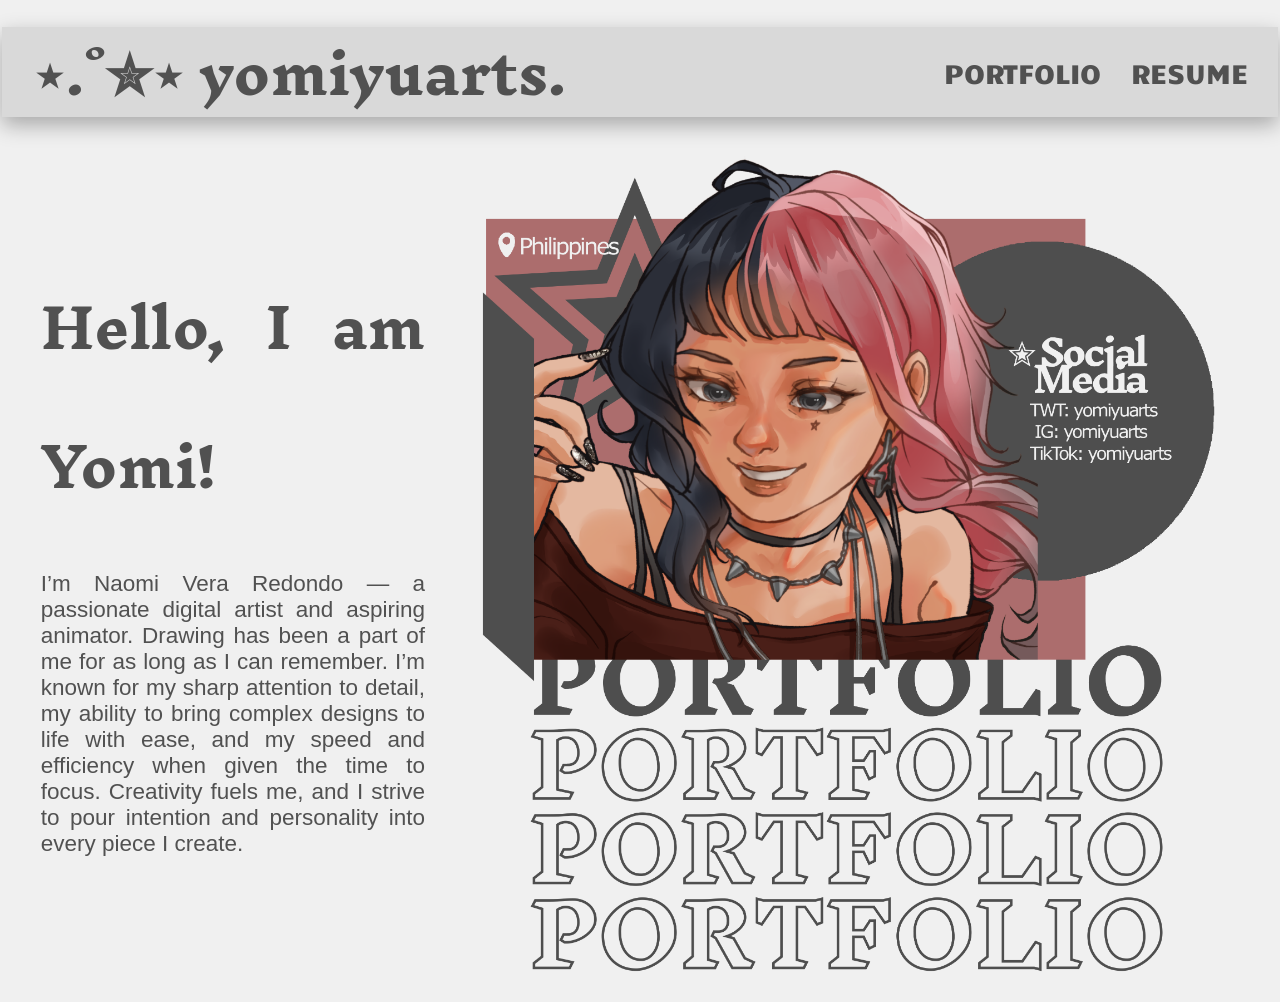
==== index.html @ df93c1bd "added everything" ====
<!doctype html>
<html lang="en">
  <head>
    <meta charset="UTF-8" />
    <link rel="icon" type="image/svg+xml" href="assets/star.svg"/>
    <meta name="viewport" content="width=device-width, initial-scale=1.0" />
    <title>YomiyuArts | Portfolio</title>

    <link rel="stylesheet" href="/main.css">
    <link rel="stylesheet" href="/frontpage.css">

    <link rel="preconnect" href="https://fonts.googleapis.com">
    <link rel="preconnect" href="https://fonts.gstatic.com" crossorigin>
    <link href="https://fonts.googleapis.com/css2?family=Inknut+Antiqua:wght@700&display=swap" rel="stylesheet">
    <link href="https://fonts.googleapis.com/css2?family=Candal&display=swap" rel="stylesheet">

  </head>

<body style="overflow-x: hidden;">
    
    <div class="navigation-bar">
        <div class="navbar-name">
          <span class="name">⋆.˚✮⋆ yomiyuarts.</span>
        </div>

        <div class="navbar-nav">
          <a href="#Portfolio">PORTFOLIO</a>
          <a href="#resume">RESUME</a>
        </div>
    </div>

    <div class="intro">
          <div class="inside-intro">
            <h1>Hello, I am Yomi!</h1>
            <p>
              I’m Naomi Vera Redondo — a passionate digital artist and aspiring animator.
              Drawing has been a part of me for as long as I can remember. 
              I’m known for my sharp attention to detail, my
              ability to bring complex designs to life with ease,
              and my speed and efficiency when given the time to focus.
              Creativity fuels me, and I strive to pour intention
              and personality into every piece I create.
            </p>
          </div>
          <div class="imageko">
            <img src="/assets/faceko.png" alt="Yomi's Selfsona" />
          </div>
    </div>

  </body>

</html>
---- main.css ----
@import url('https://fonts.googleapis.com/css2?family=Inknut+Antiqua:wght@700&display=swap');
@import url('https://fonts.googleapis.com/css2?family=Candal&display=swap');

body{
    min-height:100vh;
    display:flex;
    flex-direction:column;
    justify-content:center;
    align-items:center;
    background-color: #f0f0f0;
}

.navigation-bar {
  display: flex;
  background-color: #D9D9D9;
  color: #515151;
  padding-left: 30px;
  padding-right: 30px;
  width: 95vw;
  height: 10vh;
  position: fixed;
  top: 3%;
  left: 50%;
  transform: translateX(-50%);
  justify-content: space-between;
  align-items: center;
  z-index: 1000;
  box-shadow: 0 8px 20px rgba(0, 0, 0, 0.3);
}

.name {
font-size: 6vh;
font-family: 'Inknut Antiqua', serif;
font-weight: bold;
margin-right: 10px;
pointer-events: none;
}

.navbar-nav {
  display: flex;
  flex-direction: row;
  align-items: center;
  gap: 30px;
}

.navbar-nav a {
  font-family: "Candal", sans-serif;
  font-size: 3vh;
  text-decoration: none;
  color: #515151;
  transition: color 0.3s ease;
}

.navbar-nav a:hover {
text-decoration: none;
color: #ac6d6d;
cursor: pointer;
}
---- frontpage.css ----
.intro {
display: flex;
gap: 30px;
color: #515151;
margin-bottom: 1px;
top: 10vh;
width: 95%;
position: relative;
z-index: 2;
justify-content: center;
align-items: center;
margin: 0 auto; 
}

.imageko img {
height: 100vh;
animation: fadeRise 1.2s ease-out forwards;
}

.inside-intro {
justify-content: left;
width: 32%;
text-align: justify;
}

.inside-intro h1 {
font-size: 6vh;
font-family: 'Inknut Antiqua', serif;
font-weight: bold;
color: #515151;
position: relative;
animation: fadeRise 1.2s ease-out forwards;
}

.inside-intro p {
font-size: 2.5vh;
color: #515151;
font-family: Verdana, Geneva, Tahoma, sans-serif;
animation: fadeRise 1.2s ease-out forwards;
}
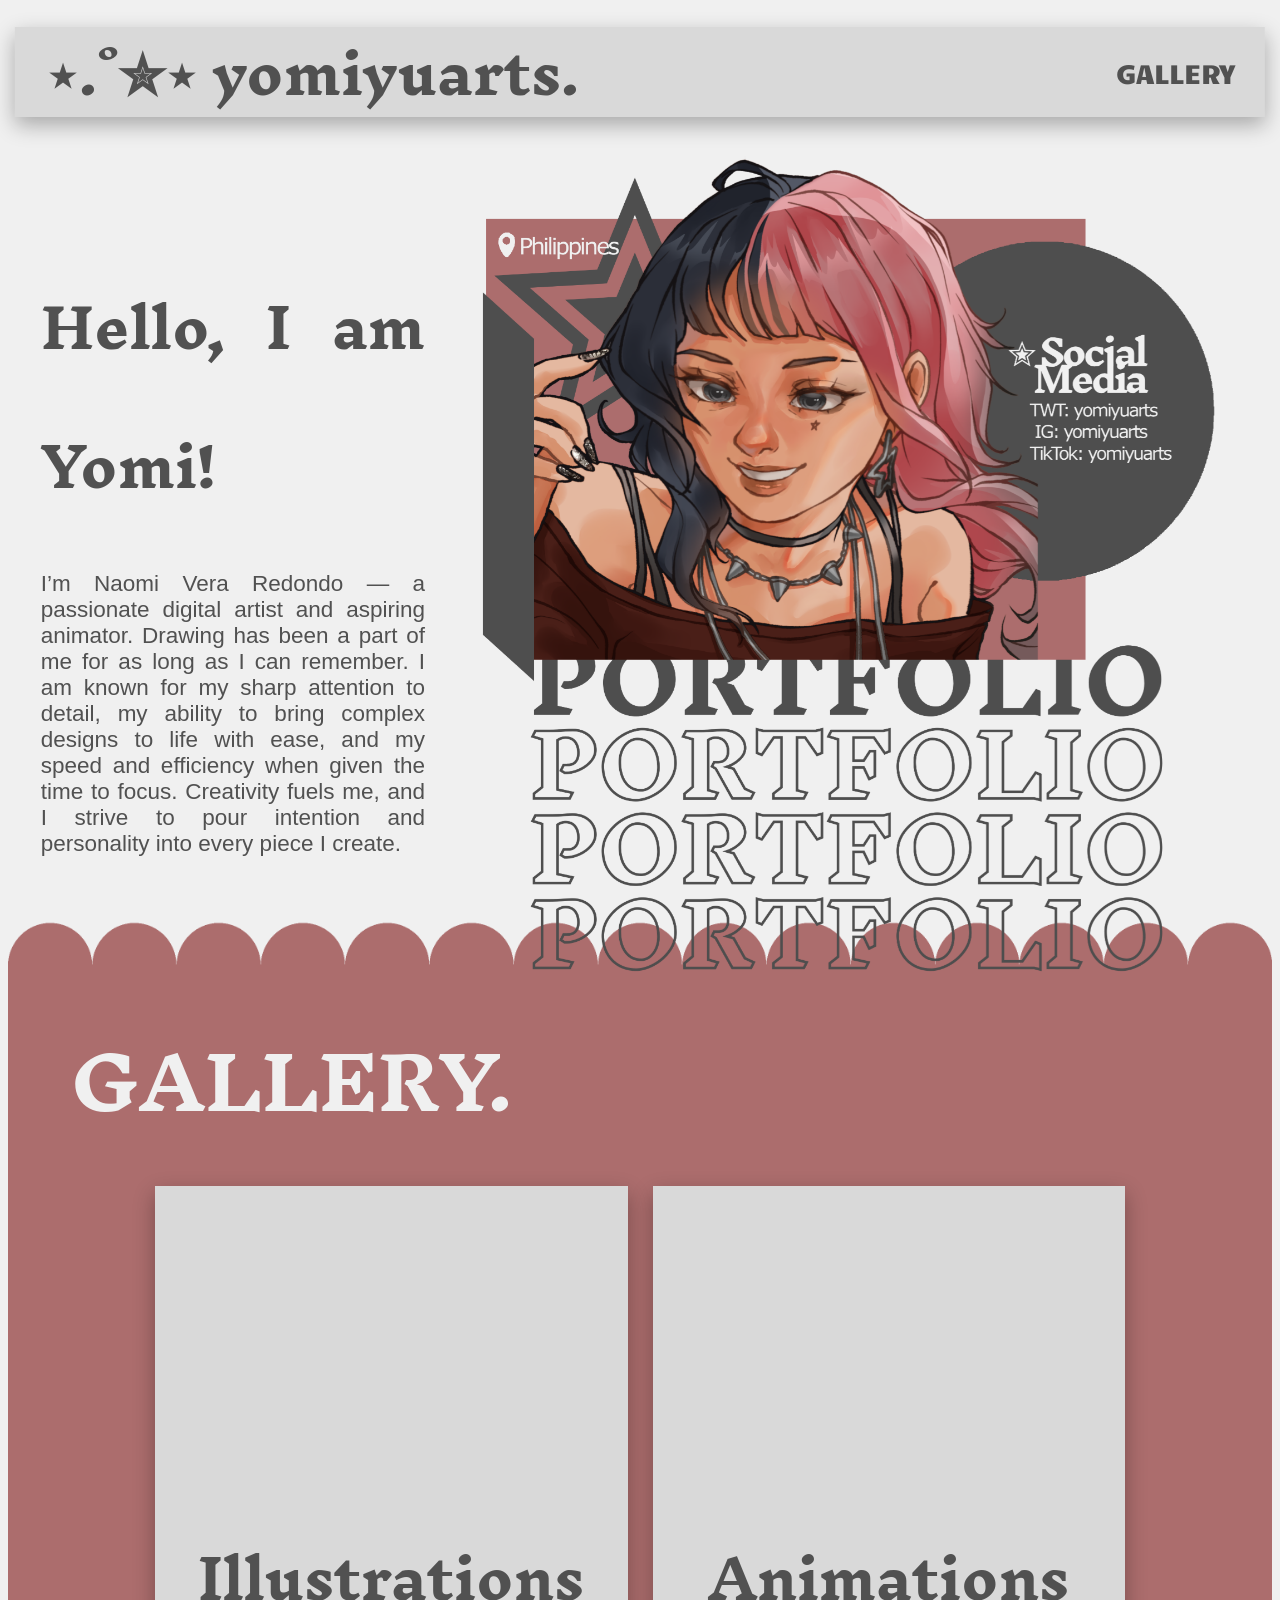
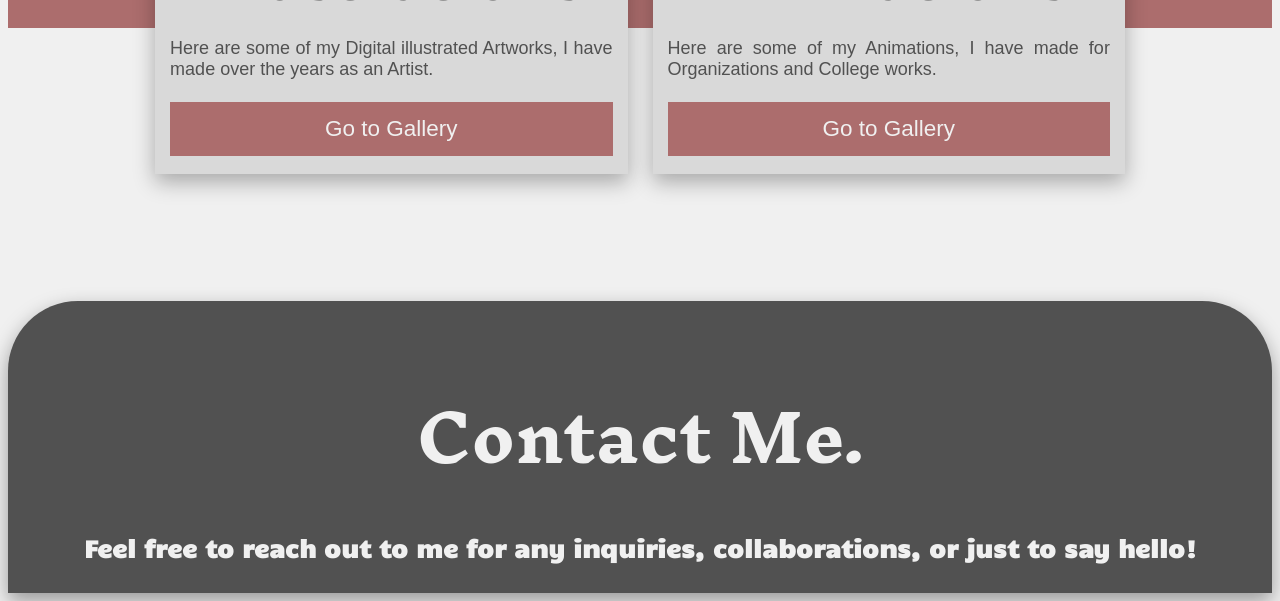
==== commit f9dcdaca: "alot" ====
--- a/index.html
+++ b/index.html
@@ -24,18 +24,17 @@
         </div>
 
         <div class="navbar-nav">
-          <a href="#Portfolio">PORTFOLIO</a>
-          <a href="#resume">RESUME</a>
+          <a href="#Portfolio">GALLERY</a>
         </div>
     </div>
 
-    <div class="intro">
+    <div class="intro" id="intro">
           <div class="inside-intro">
             <h1>Hello, I am Yomi!</h1>
             <p>
               I’m Naomi Vera Redondo — a passionate digital artist and aspiring animator.
               Drawing has been a part of me for as long as I can remember. 
-              I’m known for my sharp attention to detail, my
+              I am known for my sharp attention to detail, my
               ability to bring complex designs to life with ease,
               and my speed and efficiency when given the time to focus.
               Creativity fuels me, and I strive to pour intention
@@ -47,6 +46,49 @@
           </div>
     </div>
 
+    <div class="pinkthing">
+          <h1 id="Portfolio">GALLERY.</h1>
+          
+          <div class="cards">
+              <div class="card">
+                <div class="fade-gallery">
+          <img src="assets/Illustration.PNG" alt="Artwork 1" />
+          <img src="assets/Illustration2.png" alt="Artwork 2" />
+          <img src="assets/Illustration3.PNG" alt="Artwork 3" />
+        </div>
+              <div class="card-body">
+                <h5 class="card-title">Illustrations</h5>
+                <p class="card-text">
+                  Here are some of my Digital illustrated Artworks, I have made over the years as an Artist.
+                </p>
+                <a href="/illustrations.html" class="button">Go to Gallery</a>
+              </div>
+            </div>
+
+            <div class="card">
+              <div class="fade-gallery">
+                <img src="assets/animation.gif" alt="Animations Logo" />
+                <img src="assets/animation2.GIF" alt="Animations Logo" />
+                <img src="assets/animation3.GIF" alt="Animations Logo" />
+              </div>
+        <div class="card-body">
+          <h5 class="card-title">Animations</h5>
+          <p class="card-text">
+            Here are some of my Animations, I have made for Organizations and College works.
+          </p>
+          <a href="/animations.html" class="button">Go to Gallery</a>
+        </div>
+      </div>
+
+        </div>
+    </div>
+
+<div class="footer">
+  <h1>Contact Me.</h1>
+  <h2>Feel free to reach out to me for any inquiries, collaborations, or just to say hello!</h2>
+  
+</div>
+
   </body>
 
 </html>
--- a/main.css
+++ b/main.css
@@ -1,5 +1,9 @@
 @import url('https://fonts.googleapis.com/css2?family=Inknut+Antiqua:wght@700&display=swap');
 @import url('https://fonts.googleapis.com/css2?family=Candal&display=swap');
+
+html {
+    scroll-behavior: smooth;
+}
 
 body{
     min-height:100vh;
@@ -16,7 +20,7 @@
   color: #515151;
   padding-left: 30px;
   padding-right: 30px;
-  width: 95vw;
+  width: 93vw;
   height: 10vh;
   position: fixed;
   top: 3%;
--- a/frontpage.css
+++ b/frontpage.css
@@ -37,4 +37,185 @@
 color: #515151;
 font-family: Verdana, Geneva, Tahoma, sans-serif;
 animation: fadeRise 1.2s ease-out forwards;
+}
+
+/* PORTFOLIO SECTION */
+
+@keyframes fadeRise {
+  0% {
+    opacity: 0;
+    transform: translateY(20px);
+  }
+  100% {
+    opacity: 1;
+    transform: translateY(0);
+  }
+}
+
+.pinkthing {
+  width: 100%;
+  z-index: 1;
+  position: relative;
+  top: 0;
+  background-image: url("assets/pinkscallop.PNG");
+  background-size: 100% auto;
+  background-position: center top;
+  background-repeat: no-repeat;
+}
+
+.cards {
+  display: flex;
+  flex-direction: row;
+  position: relative;
+  justify-content: center;
+  align-items: center;
+  gap: 25px;
+  margin-bottom: 10%;
+}
+
+.pinkthing h1 {
+  font-size: 4.5rem;
+  font-family: 'Inknut Antiqua', serif;
+  font-weight: bold;
+  color: #f0f0f0;
+  text-align: left;
+  margin-top: 6%;
+  margin-left: 5%;
+  margin-bottom: 1%;
+}
+
+.pinkthing h5 {
+  font-size: 6vh;
+  font-family: 'Inknut Antiqua', serif;
+  font-weight: bold;
+  color: #515151;
+  text-align: center;
+  margin: -2% 0 0;
+}
+
+.pinkthing p {
+  font-size: 2vh;
+  font-family: Verdana, Geneva, Tahoma, sans-serif;
+  color: #515151;
+  text-align: justify;
+  margin: -2% 0 5%;
+}
+
+.card {
+background-color: #D9D9D9;
+height: 62vh;
+width: 35%;
+border-radius: 0px;
+padding: 15px;
+z-index: 2;
+position: relative;
+animation: fadeRise 1.2s ease-out forwards;
+align-items: center;
+box-shadow: 0 8px 20px rgba(0, 0, 0, 0.3);
+}
+
+.card-text {
+font-size: 1.1rem;
+color: #515151;
+font-family: Verdana, Geneva, Tahoma, sans-serif;
+text-align: left;
+}
+
+.card-title {
+font-size: 3rem;
+font-family: 'Inknut Antiqua', serif;
+font-weight: bold;
+color: #515151;
+position: relative;
+text-align: left;
+}
+
+.button {
+  font-size: 2.5vh;
+  font-family: Verdana, Geneva, Tahoma, sans-serif;
+  text-decoration: none;
+  background-color: #ac6d6d;
+  color: #f0f0f0;
+  transition: background-color 0.3s ease, color 0.3s ease;
+  border: none;
+  height: 6vh;
+  width: 100%;
+
+  display: flex;        
+  align-items: center;    
+  justify-content: center;  
+  box-sizing: border-box;  
+}
+
+.button:hover {
+  background-color: #f0f0f0;
+  color: #515151;
+  cursor: pointer;
+}
+
+
+.fade-gallery {
+  position: relative;
+  height: 35vh;
+  width: 100%;
+  overflow: hidden;
+}
+
+.fade-gallery img {
+  position: absolute;
+  top: 0;
+  left: 50%;
+  transform: translateX(-50%);
+  height: 100;
+  width: 100%;
+  opacity: 0;
+  animation: fade 9s infinite;
+  object-fit: cover;
+  aspect-ratio: 16/9;
+}
+
+.fade-gallery img:nth-child(1) {
+  animation-delay: 0s;
+}
+.fade-gallery img:nth-child(2) {
+  animation-delay: 6s;
+}
+.fade-gallery img:nth-child(3) {
+  animation-delay: 12s;
+}
+
+@keyframes fade {
+  0%   { opacity: 0; }
+  10%  { opacity: 1; }   
+  30%  { opacity: 1; }   
+  40%  { opacity: 0; }   
+  100% { opacity: 0; }
+}
+
+.footer {
+    background-color: #515151;
+    color: #f0f0f0;
+    z-index: 12;
+    padding: 10px 0;
+    width: 100%;
+    position: relative;
+    left: 0;
+    border-radius: 70px 70px 0 0;
+    box-shadow: 0 8px 20px rgba(0, 0, 0, 0.37);
+}
+
+.footer h1 {
+    font-size: 4rem;
+    font-family: 'Inknut Antiqua', serif !important;
+    font-weight: bold;
+    color: #f0f0f0;
+    text-align: center;
+}
+
+.footer h2 {
+    font-size: 1.5rem;
+    font-family: 'Candal', sans-serif !important;
+    color: #f0f0f0;
+    text-align: center;
+    margin-top: -30px;
 }
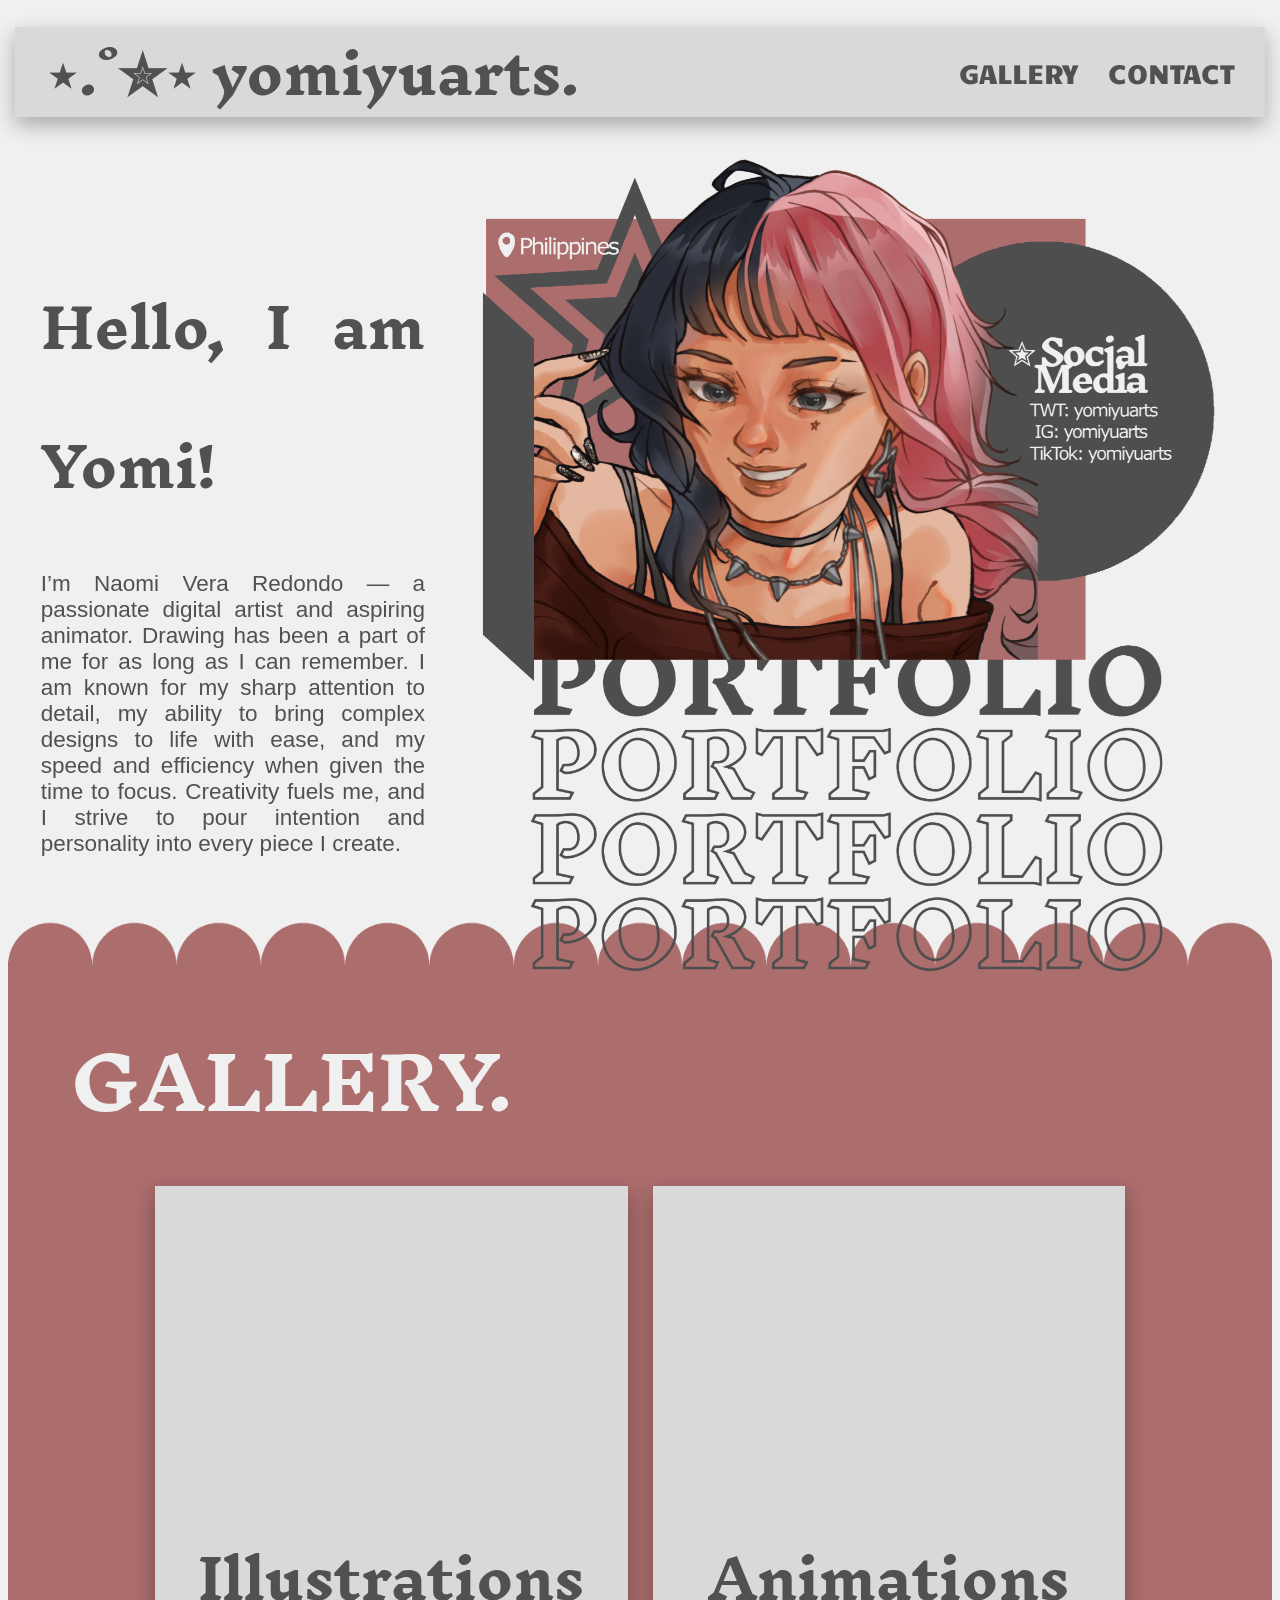
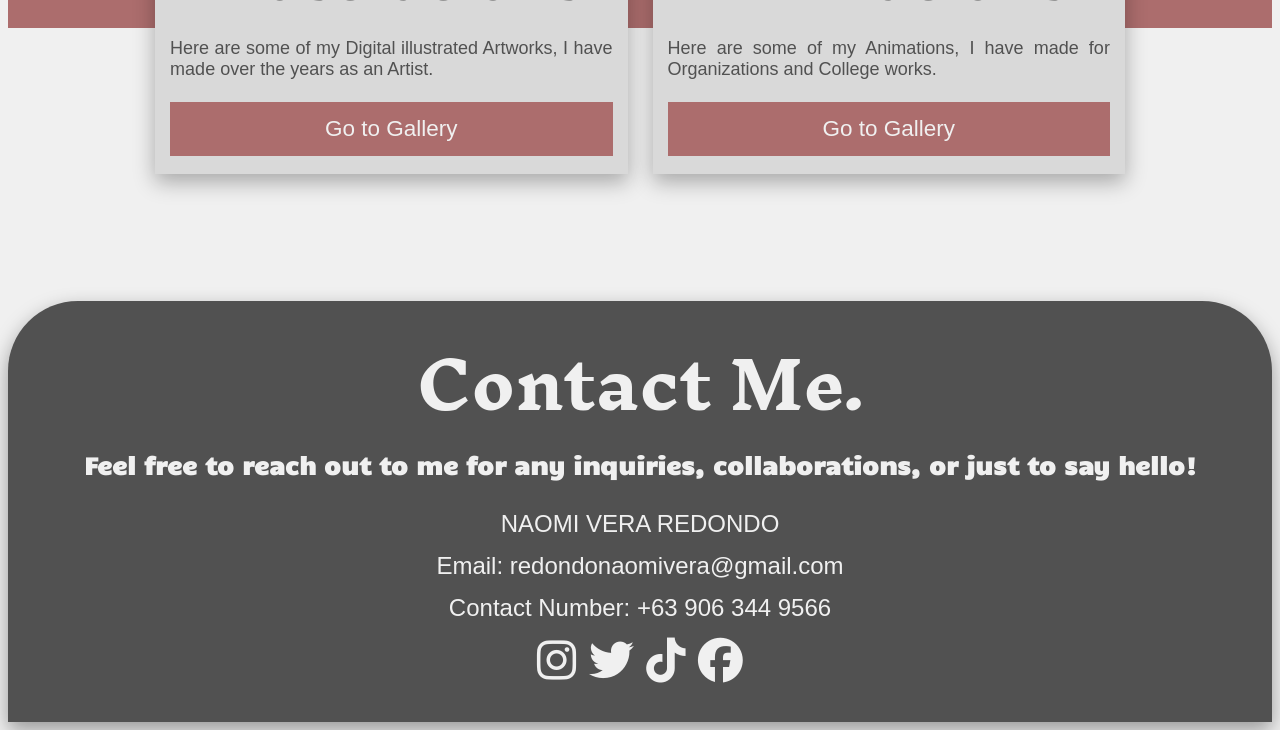
==== commit ddfcb2c5: "hellyea" ====
--- a/index.html
+++ b/index.html
@@ -8,6 +8,9 @@
 
     <link rel="stylesheet" href="/main.css">
     <link rel="stylesheet" href="/frontpage.css">
+
+    <link rel="stylesheet" href="https://cdnjs.cloudflare.com/ajax/libs/font-awesome/6.5.2/css/all.min.css">
+
 
     <link rel="preconnect" href="https://fonts.googleapis.com">
     <link rel="preconnect" href="https://fonts.gstatic.com" crossorigin>
@@ -20,11 +23,12 @@
     
     <div class="navigation-bar">
         <div class="navbar-name">
-          <span class="name">⋆.˚✮⋆ yomiyuarts.</span>
+          <span class="name" >⋆.˚✮⋆ yomiyuarts.</span>
         </div>
 
         <div class="navbar-nav">
           <a href="#Portfolio">GALLERY</a>
+          <a href="#contact">CONTACT</a>
         </div>
     </div>
 
@@ -83,9 +87,30 @@
         </div>
     </div>
 
-<div class="footer">
+<div class="footer" id="contact">
   <h1>Contact Me.</h1>
   <h2>Feel free to reach out to me for any inquiries, collaborations, or just to say hello!</h2>
+  <p> NAOMI VERA REDONDO</p>
+  <p> Email: <a href="mailto:redondonaomivera@gmail.com">redondonaomivera@gmail.com</a></p>
+  <p> Contact Number: <a href="tel:+639063449566">+63 906 344 9566</a></p>
+<p class="social-icons">
+    <a href="https://www.instagram.com/yomiyuarts/" target="_blank">
+        <i class="fab fa-instagram"></i>
+    </a>
+
+    <a href="https://twitter.com/yomiyuarts" target="_blank">
+        <i class="fab fa-twitter"></i>
+    </a>
+
+    <a href="https://www.tiktok.com/@yomiyuarts" target="_blank">
+        <i class="fab fa-tiktok"></i>
+    </a>
+
+    <a href="https://www.facebook.com/yomiyuuu/" target="_blank">
+        <i class="fab fa-facebook"></i>
+    </a>
+</p>
+
   
 </div>
 
--- a/frontpage.css
+++ b/frontpage.css
@@ -210,6 +210,7 @@
     font-weight: bold;
     color: #f0f0f0;
     text-align: center;
+    margin-top: -10px;
 }
 
 .footer h2 {
@@ -217,5 +218,31 @@
     font-family: 'Candal', sans-serif !important;
     color: #f0f0f0;
     text-align: center;
-    margin-top: -30px;
+    margin-top: -60px;
+    margin-bottom: 40px;
+}
+
+.footer p {
+    font-size: 1.5rem;
+    font-family: Verdana, Geneva, Tahoma, sans-serif !important;
+    color: #f0f0f0;
+    text-align: center;
+    text-decoration: none;
+    margin-top: -10px;
+}
+
+.footer a {
+    font-size: 1.5rem;
+    font-family: Verdana, Geneva, Tahoma, sans-serif !important;
+    color: #f0f0f0;
+    text-align: center;
+    text-decoration: none;
+    margin-top: -60px;
+}
+
+.social-icons a {
+    font-size: 5vh;
+    color: #f0f0f0;
+    text-decoration: none;
+    margin-bottom: 20px;
 }
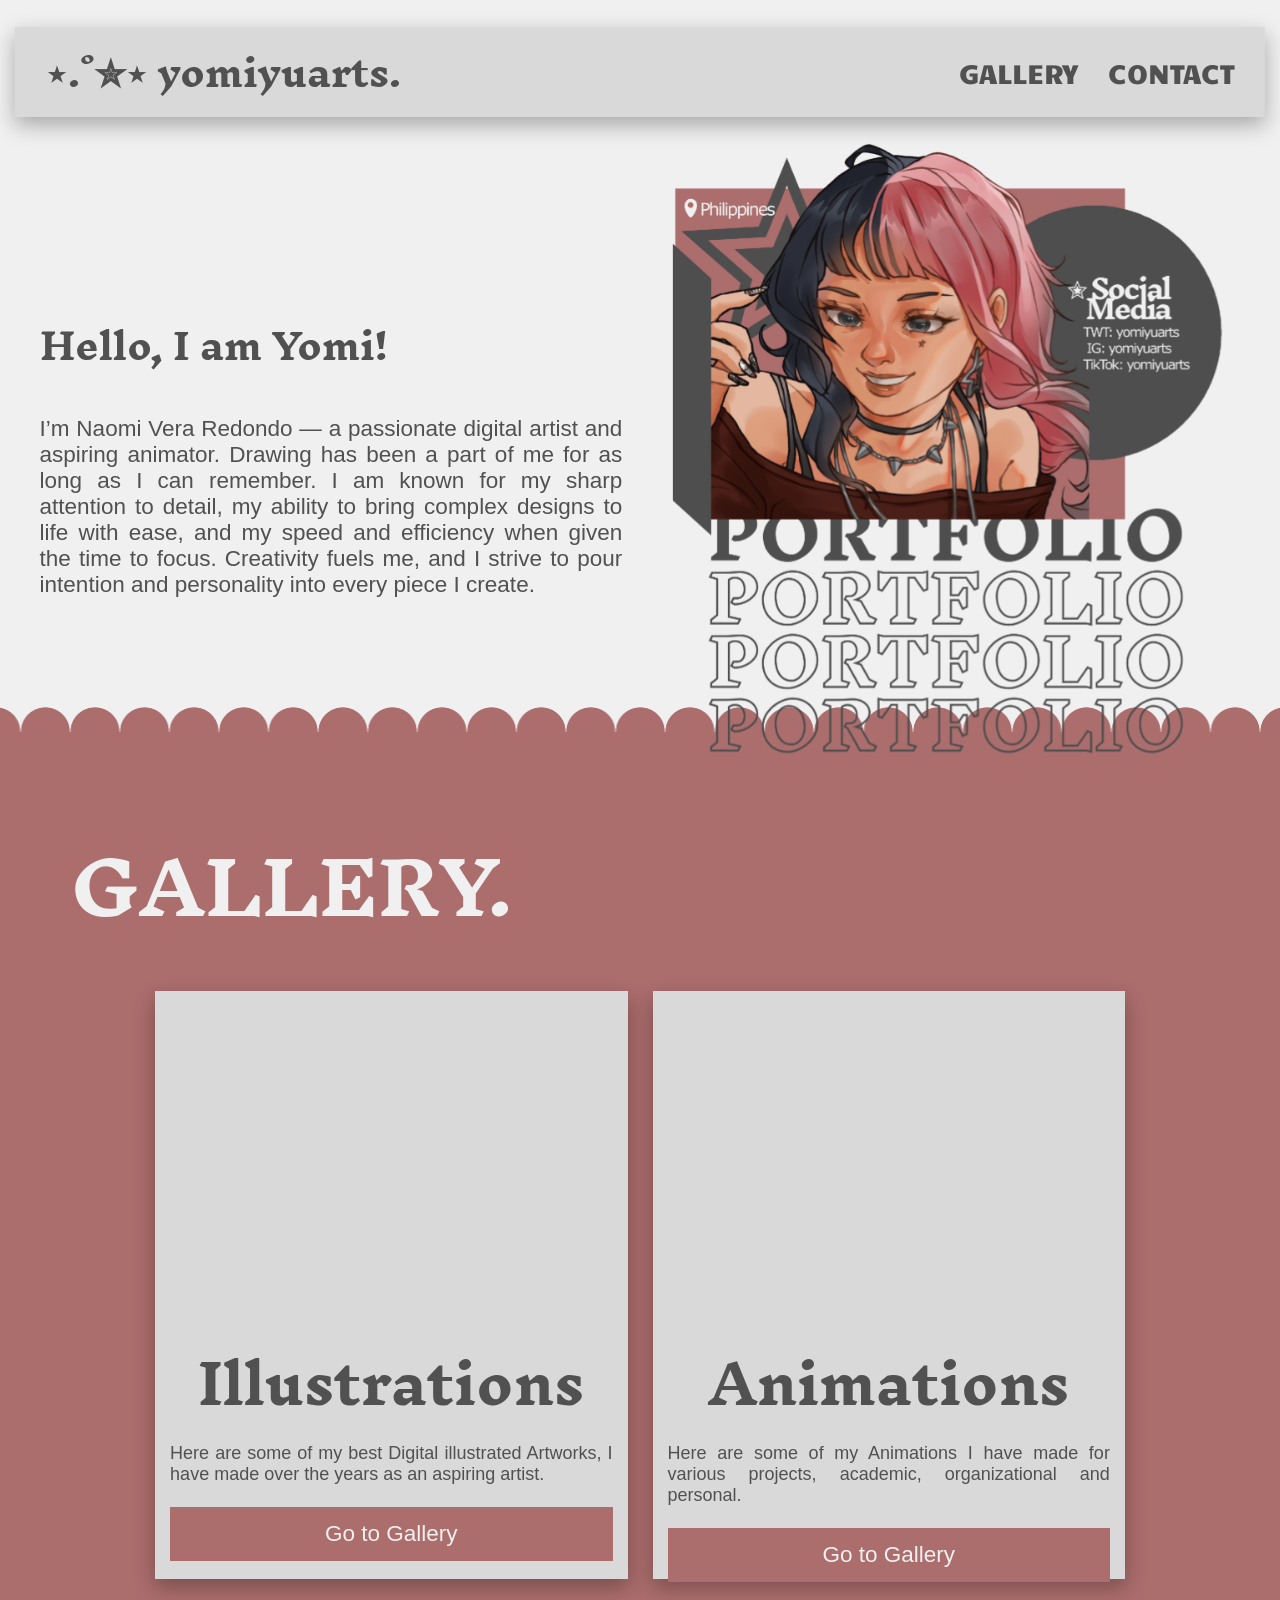
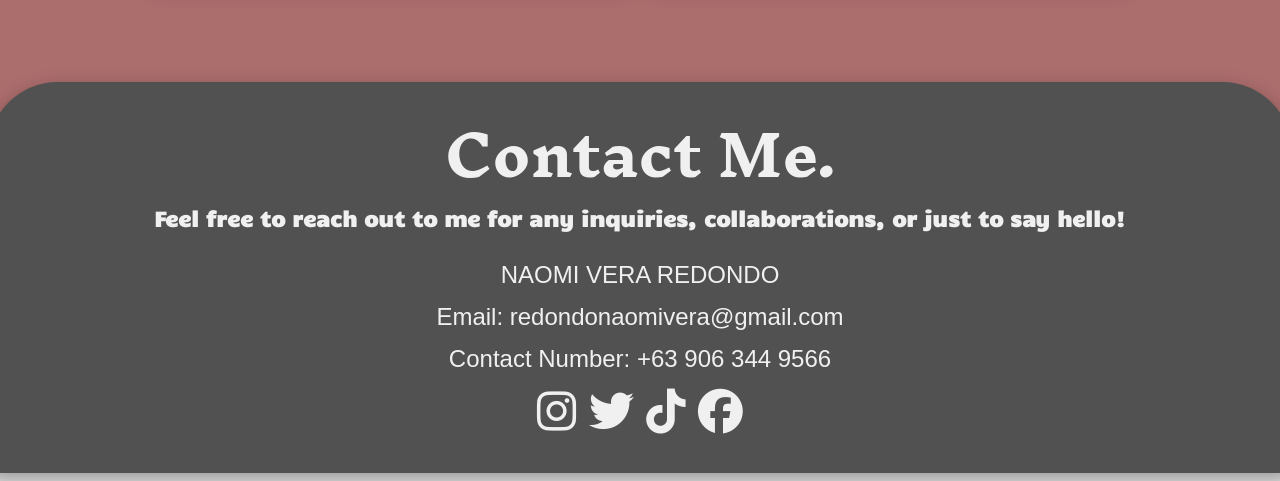
==== commit c802ecd5: "responsive UI" ====
--- a/index.html
+++ b/index.html
@@ -22,15 +22,21 @@
 <body style="overflow-x: hidden;">
     
     <div class="navigation-bar">
-        <div class="navbar-name">
-          <span class="name" >⋆.˚✮⋆ yomiyuarts.</span>
-        </div>
 
-        <div class="navbar-nav">
-          <a href="#Portfolio">GALLERY</a>
-          <a href="#contact">CONTACT</a>
-        </div>
+    <div class="navbar-name">
+        <span class="name">⋆.˚✮⋆ yomiyuarts.</span>
     </div>
+
+    <button class="hamburger" id="hamburger">
+        ☰
+    </button>
+
+    <div class="navbar-nav" id="navbarNav">
+        <a href="#Portfolio">GALLERY</a>
+        <a href="#contact">CONTACT</a>
+    </div>
+
+</div>
 
     <div class="intro" id="intro">
           <div class="inside-intro">
@@ -63,7 +69,7 @@
               <div class="card-body">
                 <h5 class="card-title">Illustrations</h5>
                 <p class="card-text">
-                  Here are some of my Digital illustrated Artworks, I have made over the years as an Artist.
+                  Here are some of my best Digital illustrated Artworks, I have made over the years as an aspiring artist.
                 </p>
                 <a href="/illustrations.html" class="button">Go to Gallery</a>
               </div>
@@ -71,14 +77,14 @@
 
             <div class="card">
               <div class="fade-gallery">
-                <img src="assets/animation.gif" alt="Animations Logo" />
+                <img src="assets/animation.GIF" alt="Animations Logo" />
                 <img src="assets/animation2.GIF" alt="Animations Logo" />
                 <img src="assets/animation3.GIF" alt="Animations Logo" />
               </div>
         <div class="card-body">
           <h5 class="card-title">Animations</h5>
           <p class="card-text">
-            Here are some of my Animations, I have made for Organizations and College works.
+            Here are some of my Animations I have made for various projects, academic, organizational and personal.
           </p>
           <a href="/animations.html" class="button">Go to Gallery</a>
         </div>
@@ -114,6 +120,8 @@
   
 </div>
 
+<script src="/script.js"></script>
+
   </body>
 
 </html>
--- a/main.css
+++ b/main.css
@@ -33,7 +33,7 @@
 }
 
 .name {
-font-size: 6vh;
+font-size: 4vh;
 font-family: 'Inknut Antiqua', serif;
 font-weight: bold;
 margin-right: 10px;
@@ -59,4 +59,53 @@
 text-decoration: none;
 color: #ac6d6d;
 cursor: pointer;
+}
+
+.hamburger {
+    display: none;
+    background: none;
+    border: none;
+    font-size: 2rem;
+    color: #515151;
+    cursor: pointer;
+}
+
+
+@media (max-width: 600px) {
+
+    .navigation-bar {
+        width: 85vw;
+        height: 8vh;
+        padding-left: 20px;
+        padding-right: 20px;
+    }
+
+    .name {
+        font-size: 1.1rem;
+    }
+
+    .hamburger {
+        display: block;
+    }
+
+    .navbar-nav {
+        display: none;
+        position: absolute;
+        top: 100%;
+        right: 0;
+        width: 100%;
+        flex-direction: column;
+        gap: 20px;
+        padding: 25px 0;
+        background-color: #D9D9D9;
+        box-shadow: 0 8px 20px rgba(0, 0, 0, 0.3);
+    }
+
+    .navbar-nav.active {
+        display: flex;
+    }
+
+    .navbar-nav a {
+        font-size: 1.2rem;
+    }
 }
--- a/frontpage.css
+++ b/frontpage.css
@@ -1,19 +1,70 @@
 .intro {
-display: flex;
-gap: 30px;
-color: #515151;
-margin-bottom: 1px;
-top: 10vh;
-width: 95%;
-position: relative;
-z-index: 2;
-justify-content: center;
-align-items: center;
-margin: 0 auto; 
+    display: flex;
+    gap: 30px;
+    color: #515151;
+    margin-bottom: 1px;
+    top: 10vh;
+    width: 95%;
+    position: relative;
+    z-index: 2;
+    justify-content: center;
+    align-items: center;
+    margin: 0 auto;
+}
+
+@media (max-width: 990px) {
+
+    .intro {
+        display: flex;
+        flex-direction: column;
+        gap: 20px;
+        width: 90%;
+        top: 15vh;
+    }
+
+    .inside-intro {
+        width: 100% !important;
+        max-width: none;
+        text-align: center;
+    }
+
+    .inside-intro h1,
+    .inside-intro p {
+        width: 100%;
+        max-width: none;
+    }
+
+    .imageko img {
+        height: 62vh !important;
+        margin-bottom: 20px;
+    }
+}
+
+@media (min-width: 989px) and (max-width: 1500px) {
+        .inside-intro {
+        width: 100% !important;
+        max-width: none;
+        text-align: center;
+    }
+
+    .inside-intro h1 {
+        font-size: 4vh !important;
+        max-width: none;
+    }
+
+    .inside-intro p {
+        width: 100%;
+        max-width: none;
+    }
+
+    .imageko img {
+        height: 75vh !important;
+        margin-bottom: 20px;
+    }
 }
 
 .imageko img {
-height: 100vh;
+height: 85vh;
 animation: fadeRise 1.2s ease-out forwards;
 }
 
@@ -24,7 +75,7 @@
 }
 
 .inside-intro h1 {
-font-size: 6vh;
+font-size: 5vh;
 font-family: 'Inknut Antiqua', serif;
 font-weight: bold;
 color: #515151;
@@ -57,10 +108,22 @@
   z-index: 1;
   position: relative;
   top: 0;
-  background-image: url("assets/pinkscallop.PNG");
+  background-color: #ac6d6d;
   background-size: 100% auto;
   background-position: center top;
   background-repeat: no-repeat;
+  margin-bottom: -200px;
+  max-height: 1100px;
+
+  --r: 25px; /* radius of circles */
+  aspect-ratio: 1;
+  padding: calc(1.5*var(--r));
+  background: #ac6d6d;
+  mask: 
+    linear-gradient(#000 0 0) no-repeat
+     50%/calc(100% - 2*var(--r)) calc(100% - 2*var(--r)), 
+    radial-gradient(farthest-side,#000 97%,#0000) 
+     0 0/calc(2*var(--r)) calc(2*var(--r)) round;
 }
 
 .cards {
@@ -79,7 +142,6 @@
   font-weight: bold;
   color: #f0f0f0;
   text-align: left;
-  margin-top: 6%;
   margin-left: 5%;
   margin-bottom: 1%;
 }
@@ -192,11 +254,109 @@
   100% { opacity: 0; }
 }
 
+@media (max-width: 990px) {
+
+    .pinkthing {
+        aspect-ratio: auto;
+        max-height: none;
+        padding: 50px 50px;
+        margin-bottom: 0;
+    }
+
+    .pinkthing h1 {
+        font-size: 2.5rem;
+        margin-left: 5%;
+        margin-bottom: 30px;
+    }
+
+    .cards {
+        display: flex;
+        flex-direction: column;
+        gap: 30px;
+        margin-bottom: 5%;
+    }
+
+    .card {
+        width: 85%;
+        height: auto;
+        min-height: 0;
+        padding: 12px;
+    }
+
+    .fade-gallery {
+        height: 25vh;
+    }
+
+    .pinkthing h5,
+    .card-title {
+        font-size: 2rem;
+    }
+
+    .pinkthing p,
+    .card-text {
+        font-size: 0.9rem;
+    }
+
+    .button {
+        height: 50px;
+        font-size: 1rem;
+    }
+}
+
+@media (min-width: 989px) and (max-width: 1200px) {
+
+    .pinkthing {
+        aspect-ratio: auto;
+        max-height: none;
+        padding: 50px 50px;
+        margin-bottom: 0;
+    }
+
+    .pinkthing h1 {
+        font-size: 2.5rem;
+        margin-left: 5%;
+        margin-bottom: 30px;
+    }
+
+    .cards {
+        display: flex;
+        flex-direction: row;
+        gap: 30px;
+        margin-bottom: 5%;
+    }
+
+    .card {
+        width: 85%;
+        height: auto;
+        min-height: 0;
+        padding: 12px;
+    }
+
+    .fade-gallery {
+        height: 25vh;
+    }
+
+    .pinkthing h5,
+    .card-title {
+        font-size: 2rem;
+    }
+
+    .pinkthing p,
+    .card-text {
+        font-size: 0.9rem;
+    }
+
+    .button {
+        height: 50px;
+        font-size: 1rem;
+    }
+}
+
 .footer {
     background-color: #515151;
     color: #f0f0f0;
     z-index: 12;
-    padding: 10px 0;
+    padding: 10px 20px;
     width: 100%;
     position: relative;
     left: 0;
@@ -205,7 +365,7 @@
 }
 
 .footer h1 {
-    font-size: 4rem;
+    font-size: 3.5rem;
     font-family: 'Inknut Antiqua', serif !important;
     font-weight: bold;
     color: #f0f0f0;
@@ -214,7 +374,7 @@
 }
 
 .footer h2 {
-    font-size: 1.5rem;
+    font-size: 1.3rem;
     font-family: 'Candal', sans-serif !important;
     color: #f0f0f0;
     text-align: center;
